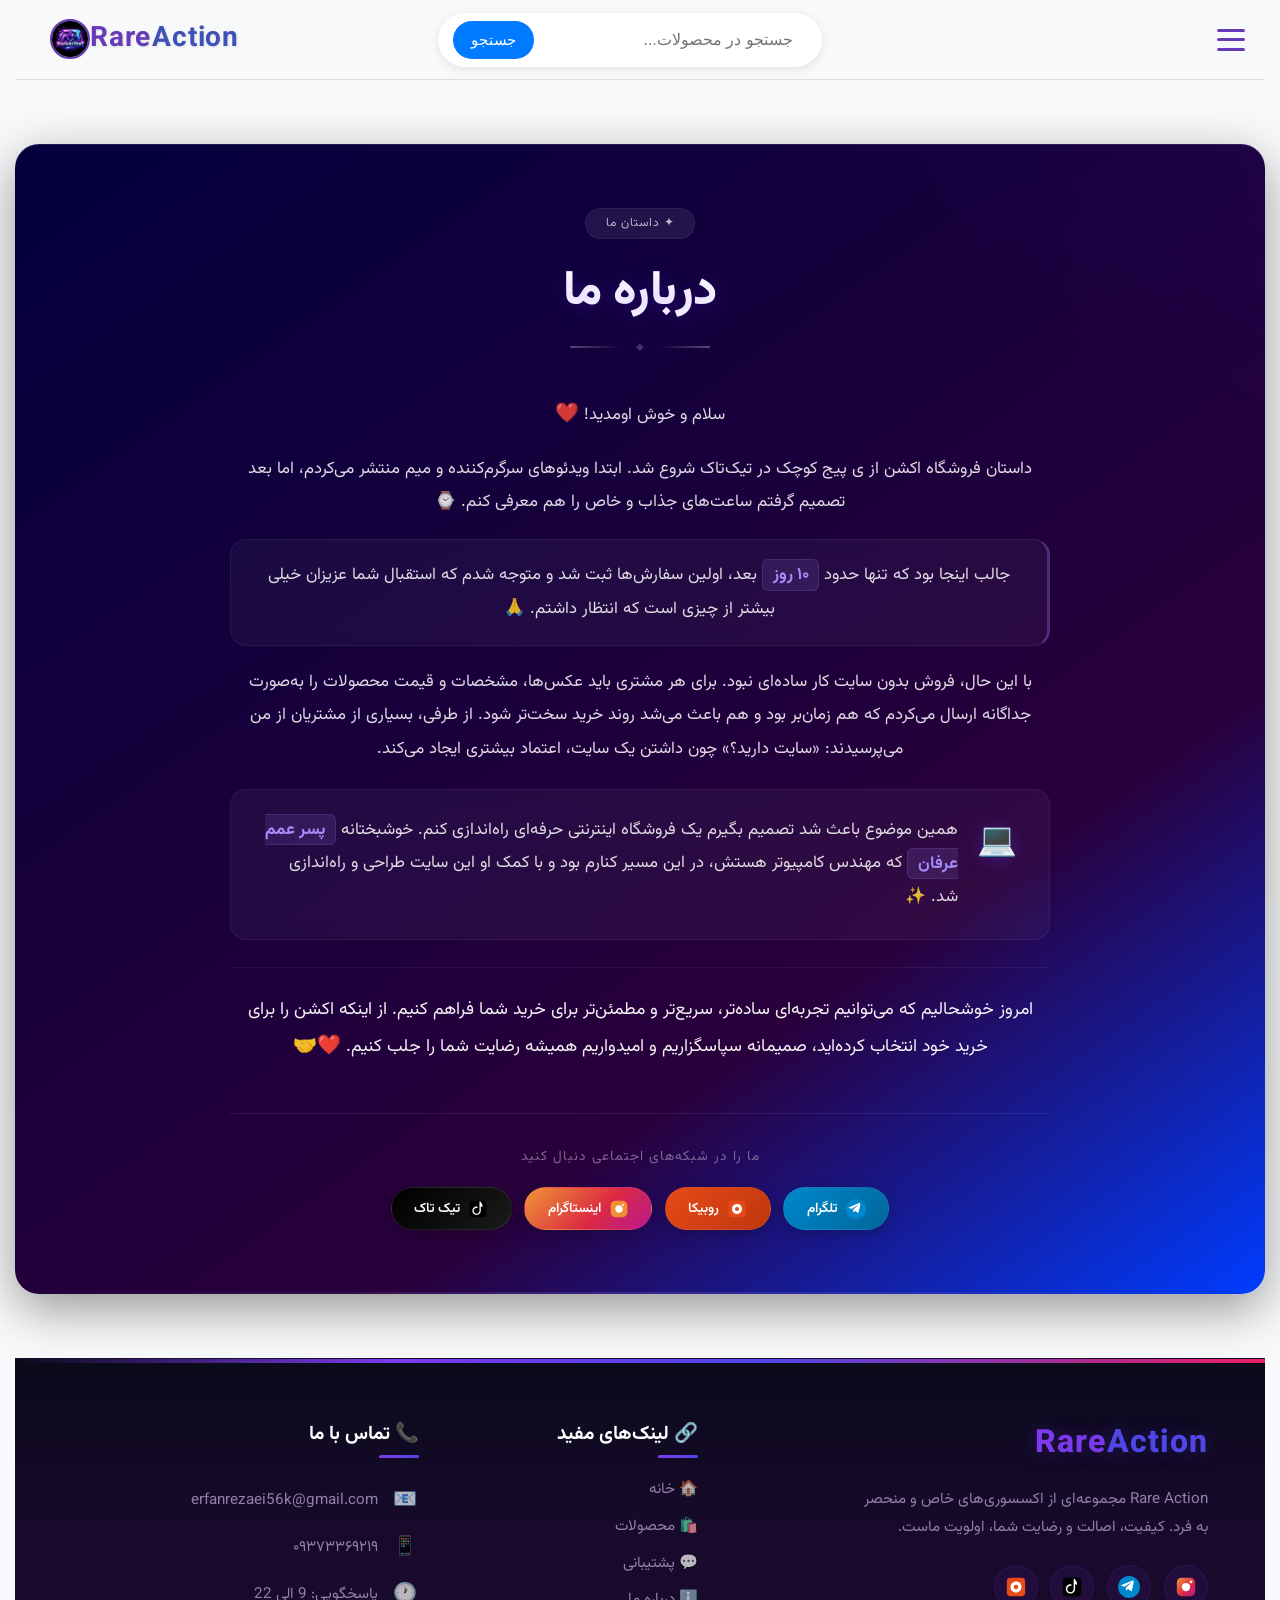
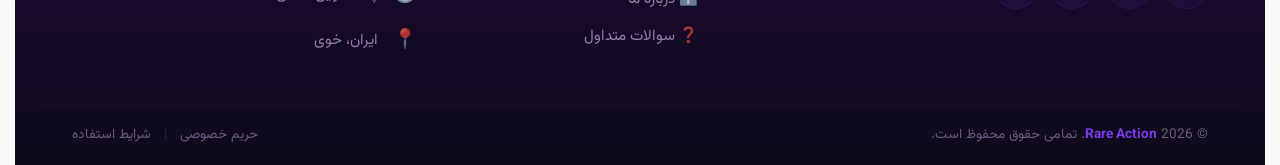
==== aboutus.html @ edc03c5d "Add files via upload" ====
<!DOCTYPE html>
<html lang="fa" dir="rtl">
<head>
    <meta charset="UTF-8">
    <meta name="viewport" content="width=device-width, initial-scale=1.0">
    <title>Rare Action - درباره ما</title>
    <link rel="stylesheet" href="style.css">

    <!-- فونت وزیر -->
    <link rel="preconnect" href="https://fonts.googleapis.com">
    <link rel="preconnect" href="https://fonts.gstatic.com" crossorigin>
    <link href="https://fonts.googleapis.com/css2?family=Vazirmatn:wght@100..900&display=swap" rel="stylesheet">

    <style>
        /* --- استایل‌های اختصاصی بخش درباره ما --- */
        /* --- About Us Section --- */
.about-us-section {
    padding: 4rem 1.5rem;
    margin: 4rem 0;
    border-radius: 24px;
    background: linear-gradient(145deg, rgb(2, 0, 61) 0%, rgb(41, 0, 59) 70%, rgb(0, 60, 255) 100%);
    color: var(--text-light);
    box-shadow: 0 15px 50px rgba(0, 0, 0, 0.4), inset 0 1px 0 rgba(255, 255, 255, 0.1);
    position: relative;
    overflow: hidden;
    direction: rtl;
}

/* افکت نوردهی پس‌زمینه */
.about-us-section::before {
    content: '';
    position: absolute;
    top: -50%;
    right: -50%;
    width: 100%;
    height: 100%;
    background: radial-gradient(circle at 80% 20%, rgba(100, 50, 255, 0.12) 0%, transparent 60%);
    pointer-events: none;
}

.about-us-section::after {
    content: '';
    position: absolute;
    bottom: 0;
    left: 0;
    right: 0;
    height: 2px;
    background: linear-gradient(90deg, transparent, rgba(167, 139, 250, 0.2), transparent);
    pointer-events: none;
}

/* کانتینر اصلی */
.about-container {
    max-width: 820px;
    margin: 0 auto;
    position: relative;
    z-index: 1;
}

/* هدر بخش */
.about-header {
    text-align: center;
    margin-bottom: 2.5rem;
}

.about-badge {
    display: inline-block;
    background: rgba(255, 255, 255, 0.08);
    backdrop-filter: blur(4px);
    padding: 0.3rem 1.2rem;
    border-radius: 50px;
    font-size: 0.75rem;
    letter-spacing: 1px;
    color: rgba(255, 255, 255, 0.7);
    border: 1px solid rgba(255, 255, 255, 0.06);
    margin-bottom: 1rem;
}

.about-header h2 {
    font-size: 3rem;
    font-weight: 800;
    margin: 0 0 0.5rem 0;
    color: #ffffff;
    text-shadow: 0 2px 20px rgba(100, 50, 255, 0.3);
    letter-spacing: -0.5px;
    background: linear-gradient(135deg, #ffffff 60%, rgba(180, 150, 255, 0.9));
    -webkit-background-clip: text;
    -webkit-text-fill-color: transparent;
    background-clip: text;
}

/* جداکننده تزئینی */
.about-divider {
    display: flex;
    align-items: center;
    justify-content: center;
    gap: 1rem;
    margin-top: 0.5rem;
}

.about-divider span:first-child,
.about-divider span:last-child {
    width: 50px;
    height: 2px;
    background: linear-gradient(90deg, transparent, rgba(255, 255, 255, 0.3));
    border-radius: 2px;
}

.about-divider span:last-child {
    background: linear-gradient(90deg, rgba(255, 255, 255, 0.3), transparent);
}

.about-divider span:not(:first-child):not(:last-child) {
    color: rgba(255, 255, 255, 0.2);
    font-size: 0.6rem;
}

/* محتوای متن */
.about-content-wrapper {
    display: flex;
    flex-direction: column;
    gap: 2.5rem;
}

.about-text-box {
    display: flex;
    flex-direction: column;
    gap: 1.2rem;
}

.about-text {
    font-size: 1.05rem;
    line-height: 2;
    text-align: center;
    margin: 0;
    color: rgba(255, 255, 255, 0.85);
}

.about-text strong {
    color: #a78bfa;
    font-weight: 700;
    background: rgba(167, 139, 250, 0.12);
    padding: 0.1rem 0.6rem;
    border-radius: 6px;
    border: 1px solid rgba(167, 139, 250, 0.15);
}

.about-text.tertiary {
    font-size: 1.1rem;
    color: rgba(255, 255, 255, 0.95);
    padding: 0.5rem;
    border-top: 1px solid rgba(255, 255, 255, 0.06);
    padding-top: 1.5rem;
}

/* باکس هایلایت */
.highlight-box {
    background: rgba(255, 255, 255, 0.04);
    backdrop-filter: blur(8px);
    border: 1px solid rgba(255, 255, 255, 0.06);
    border-radius: 16px;
    padding: 1.2rem 1.8rem;
    border-right: 3px solid rgba(167, 139, 250, 0.3);
}

/* باکس اطلاعات */
.about-info-box {
    background: rgba(255, 255, 255, 0.04);
    backdrop-filter: blur(8px);
    border: 1px solid rgba(255, 255, 255, 0.06);
    border-radius: 16px;
    padding: 1.5rem 2rem;
    display: flex;
    align-items: flex-start;
    gap: 1.2rem;
    transition: all 0.3s ease;
}

.about-info-box:hover {
    background: rgba(255, 255, 255, 0.07);
    border-color: rgba(167, 139, 250, 0.2);
}

.about-info-box .about-text {
    text-align: right;
    margin: 0;
}

.info-icon {
    font-size: 2rem;
    flex-shrink: 0;
    margin-top: 0.2rem;
}

/* ایموجی‌ها */
.heart-icon {
    display: inline-block;
    animation: pulse-heart 2s ease-in-out infinite;
}

.emoji-icon {
    display: inline-block;
}

/* بخش شبکه‌های اجتماعی */
.social-section {
    border-top: 1px solid rgba(255, 255, 255, 0.08);
    padding-top: 2rem;
}

.social-label {
    display: block;
    text-align: center;
    font-size: 0.85rem;
    color: rgba(255, 255, 255, 0.4);
    margin-bottom: 1.2rem;
    letter-spacing: 1px;
}

.social-links {
    display: flex;
    justify-content: center;
    align-items: center;
    flex-wrap: wrap;
    gap: 0.8rem;
}

.social-btn {
    display: inline-flex;
    align-items: center;
    gap: 0.5rem;
    padding: 0.6rem 1.4rem;
    border-radius: 60px;
    text-decoration: none;
    font-size: 0.85rem;
    font-weight: 600;
    color: white;
    transition: all 0.3s cubic-bezier(0.4, 0, 0.2, 1);
    box-shadow: 0 4px 15px rgba(0, 0, 0, 0.2);
    border: 1px solid rgba(255, 255, 255, 0.05);
}

.social-btn:hover {
    transform: translateY(-3px) scale(1.02);
}

/* آیکون دکمه‌ها */
.social-icon {
    width: 20px;
    height: 20px;
    flex-shrink: 0;
    display: block;
}

/* تلگرام */
.telegram-btn {
    background: linear-gradient(135deg, #0088cc, #006699);
}

.telegram-btn:hover {
    box-shadow: 0 6px 25px rgba(0, 136, 204, 0.4);
}

/* روبیکا */
.rubika-btn {
    background: linear-gradient(135deg, #E64A19, #BF360C);
}

.rubika-btn:hover {
    box-shadow: 0 6px 25px rgba(230, 74, 25, 0.4);
}

/* اینستاگرام */
.instagram-btn {
    background: linear-gradient(135deg, #f09433 0%, #e6683c 25%, #dc2743 60%, #cc2366 75%, #bc1888 100%);
}

.instagram-btn:hover {
    box-shadow: 0 6px 25px rgba(188, 24, 136, 0.4);
}

/* تیک تاک */
.tiktok-btn {
    background: linear-gradient(135deg, #000000, #1a1a1a);
    border: 1px solid rgba(255, 255, 255, 0.1);
}

.tiktok-btn:hover {
    box-shadow: 0 6px 25px rgba(0, 0, 0, 0.5);
    border-color: rgba(255, 255, 255, 0.2);
}

/* انیمیشن قلب */
@keyframes pulse-heart {
    0%, 100% { transform: scale(1); }
    50% { transform: scale(1.15); }
}

/* ریسپانسیو */
@media (max-width: 768px) {
    .about-us-section {
        padding: 2.5rem 1rem;
        border-radius: 16px;
    }

    .about-header h2 {
        font-size: 2.2rem;
    }

    .about-text {
        font-size: 0.95rem;
        line-height: 1.8;
    }

    .about-text.tertiary {
        font-size: 1rem;
    }

    .about-info-box {
        padding: 1.2rem 1.2rem;
        flex-direction: column;
        align-items: center;
        gap: 0.8rem;
    }

    .about-info-box .about-text {
        text-align: center;
    }

    .highlight-box {
        padding: 1rem 1.2rem;
    }

    .social-links {
        gap: 0.6rem;
    }

    .social-btn {
        padding: 0.5rem 1.2rem;
        font-size: 0.8rem;
    }

    .social-icon {
        width: 18px;
        height: 18px;
    }

    .about-divider span:first-child,
    .about-divider span:last-child {
        width: 30px;
    }

    .social-label {
        font-size: 0.75rem;
    }
}

@media (max-width: 480px) {
    .about-header h2 {
        font-size: 1.8rem;
    }

    .about-badge {
        font-size: 0.65rem;
        padding: 0.2rem 1rem;
    }

    .about-text {
        font-size: 0.85rem;
        line-height: 1.7;
    }

    .about-text.tertiary {
        font-size: 0.9rem;
    }

    .social-btn {
        padding: 0.4rem 0.8rem;
        font-size: 0.7rem;
        gap: 0.3rem;
    }

    .social-icon {
        width: 16px;
        height: 16px;
    }

    .social-links {
        gap: 0.4rem;
    }

    .about-info-box {
        padding: 1rem 0.8rem;
    }

    .highlight-box {
        padding: 0.8rem 1rem;
    }
}

    </style>
</head>

<body>
    <div class="site-container">

        <!-- ===== Header (بدون تغییر) ===== -->
        <header class="main-header">
            <div class="header-left">
                <div class="hamburger-menu">
                    <div class="bar"></div><div class="bar"></div><div class="bar"></div>
                </div>

                <nav class="sidebar-menu">
                    <ul>
                        <li><a href="index.html">خانه</a></li>

                        <li class="has-submenu menu-item-has-arrow">
                            <a href="#products-section">
                                محصولات
                                <span class="submenu-arrow">▼</span>
                            </a>
                            <ul class="submenu">
                                <li><a href="productswatch.html">ساعت</a></li>
                                <li><a href="productsbracelet.html">دستبند</a></li>
                                <li><a href="productsnecklace.html">گردنبند</a></li>
                            </ul>
                        </li>

                        <li><a href="support.html">پشتیبانی</a></li>
                        <li><a href="aboutus.html">درباره ما</a></li>
                        <li><a href="terms.html">سوالات متداول </a></li>
                    </ul>
                </nav>
            </div>

            <div class="header-center">
    <div class="universal-search-container">
        <input type="text" id="universalSearchInput" class="universal-search-input" placeholder="جستجو در محصولات...">
        <div id="universalSearchSuggestions" class="universal-search-suggestions"></div>
        <button id="universalSearchButton" class="universal-search-button">جستجو</button>
    </div>
</div>
                        <div class="header-right">
                <!-- لوگوی سایت -->
                <div class="logo-container">
                    <span class="logo-part2">Action</span><span class="logo-part1">Rare</span>
                </div>
                <!-- عکس پروفایل (پیج) -->
                <div class="profile-picture-container">
                    <img src="images/RareAction.jpg" alt= "عکس پروفایل" class="profile-picture">
                </div>
            </div>
        </header>

        <!-- بخش درباره ما -->
            <section class="about-us-section">
    <div class="about-container">
        <!-- هدر بخش -->
        <div class="about-header">
            <span class="about-badge">✦ داستان ما</span>
            <h2>درباره ما</h2>
            <div class="about-divider">
                <span></span>
                <span>◆</span>
                <span></span>
            </div>
        </div>

        <!-- محتوای اصلی -->
        <div class="about-content-wrapper">
            <div class="about-text-box">
                <p class="about-text">
                    سلام و خوش اومدید! <span class="heart-icon">❤️</span>
                </p>
                <p class="about-text">
                    داستان فروشگاه اکشن از ی پیج کوچک در تیک‌تاک شروع شد. ابتدا ویدئوهای سرگرم‌کننده و میم منتشر می‌کردم، اما بعد تصمیم گرفتم ساعت‌های جذاب و خاص را هم معرفی کنم. <span class="emoji-icon">⌚</span>
                </p>
                <p class="about-text highlight-box">
                    جالب اینجا بود که تنها حدود <strong>۱۰ روز</strong> بعد، اولین سفارش‌ها ثبت شد و متوجه شدم که استقبال شما عزیزان خیلی بیشتر از چیزی است که انتظار داشتم. <span class="emoji-icon">🙏</span>
                </p>
                <p class="about-text">
                    با این حال، فروش بدون سایت کار ساده‌ای نبود. برای هر مشتری باید عکس‌ها، مشخصات و قیمت محصولات را به‌صورت جداگانه ارسال می‌کردم که هم زمان‌بر بود و هم باعث می‌شد روند خرید سخت‌تر شود. از طرفی، بسیاری از مشتریان از من می‌پرسیدند: «سایت دارید؟» چون داشتن یک سایت، اعتماد بیشتری ایجاد می‌کند.
                </p>
                <div class="about-info-box">
                    <span class="info-icon">💻</span>
                    <p class="about-text">
                        همین موضوع باعث شد تصمیم بگیرم یک فروشگاه اینترنتی حرفه‌ای راه‌اندازی کنم. خوشبختانه <strong>پسر عمم عرفان</strong> که مهندس کامپیوتر هستش، در این مسیر کنارم بود و با کمک او این سایت طراحی و راه‌اندازی شد. <span class="emoji-icon">✨</span>
                    </p>
                </div>
                <p class="about-text tertiary">
                    امروز خوشحالیم که می‌توانیم تجربه‌ای ساده‌تر، سریع‌تر و مطمئن‌تر برای خرید شما فراهم کنیم. از اینکه اکشن را برای خرید خود انتخاب کرده‌اید، صمیمانه سپاسگزاریم و امیدواریم همیشه رضایت شما را جلب کنیم. <span class="heart-icon">❤️🤝</span>
                </p>
            </div>

            <!-- شبکه‌های اجتماعی -->
            <div class="social-section">
                <span class="social-label">ما را در شبکه‌های اجتماعی دنبال کنید</span>
                <div class="social-links">
                    <!-- تلگرام -->
                    <a href="https://t.me/rareaction_20261" target="_blank" rel="noopener noreferrer" class="social-btn telegram-btn">
                        <svg class="social-icon" viewBox="0 0 24 24" fill="none" xmlns="http://www.w3.org/2000/svg">
                            <path d="M12 0C5.373 0 0 5.373 0 12C0 18.627 5.373 24 12 24C18.627 24 24 18.627 24 12C24 5.373 18.627 0 12 0Z" fill="#0088CC"/>
                            <path d="M17.0806 7.05116L15.0006 16.0292C14.8726 16.5722 14.5046 16.7422 14.0486 16.4752L10.7826 14.0412L9.21464 15.5542C9.07464 15.6942 8.95564 15.8122 8.68364 15.8122L8.86564 12.4842L14.9156 7.05616C15.1236 6.87316 14.8726 6.77116 14.5966 6.95316L7.05264 11.7662L3.82864 10.7152C3.29864 10.5492 3.28664 10.1882 3.94064 9.92116L16.1496 4.85616C16.5986 4.69016 16.9846 4.96016 16.8376 5.72216L17.0806 7.05116Z" fill="white"/>
                            <path d="M15.0006 16.0292C14.8726 16.5722 14.5046 16.7422 14.0486 16.4752L10.7826 14.0412L9.21464 15.5542C9.07464 15.6942 8.95564 15.8122 8.68364 15.8122L8.86564 12.4842L14.9156 7.05616C15.1236 6.87316 14.8726 6.77116 14.5966 6.95316L7.05264 11.7662L3.82864 10.7152C3.29864 10.5492 3.28664 10.1882 3.94064 9.92116L16.1496 4.85616C16.5986 4.69016 16.9846 4.96016 16.8376 5.72216L15.0006 16.0292Z" fill="white" opacity="0.5"/>
                        </svg>
                        تلگرام
                    </a>

                    <!-- روبیکا -->
                    <a href="https://rubika.ir/@RareAction_Admin" target="_blank" rel="noopener noreferrer" class="social-btn rubika-btn">
                        <svg class="social-icon" viewBox="0 0 24 24" fill="none" xmlns="http://www.w3.org/2000/svg">
                            <rect x="2" y="2" width="20" height="20" rx="4" fill="#E64A19"/>
                            <path d="M12 6C8.686 6 6 8.686 6 12C6 15.314 8.686 18 12 18C15.314 18 18 15.314 18 12C18 8.686 15.314 6 12 6Z" fill="white"/>
                            <circle cx="12" cy="12" r="2.5" fill="#E64A19"/>
                            <circle cx="16" cy="8" r="0.8" fill="white"/>
                        </svg>
                        روبیکا
                    </a>

                    <!-- اینستاگرام -->
                    <a href="https://www.instagram.com/rareaction_2026?igsh=MXd6MGVqdzZ6cGJiag==" target="_blank" rel="noopener noreferrer" class="social-btn instagram-btn">
                        <svg class="social-icon" viewBox="0 0 24 24" fill="none" xmlns="http://www.w3.org/2000/svg">
                            <rect x="2" y="2" width="20" height="20" rx="6" fill="url(#instaGrad)"/>
                            <path d="M12 7.5C9.51472 7.5 7.5 9.51472 7.5 12C7.5 14.4853 9.51472 16.5 12 16.5C14.4853 16.5 16.5 14.4853 16.5 12C16.5 9.51472 14.4853 7.5 12 7.5Z" fill="white"/>
                            <circle cx="16.8" cy="7.2" r="1.2" fill="white"/>
                            <defs>
                                <linearGradient id="instaGrad" x1="0" y1="0" x2="24" y2="24">
                                    <stop offset="0%" stop-color="#f09433"/>
                                    <stop offset="25%" stop-color="#e6683c"/>
                                    <stop offset="60%" stop-color="#dc2743"/>
                                    <stop offset="75%" stop-color="#cc2366"/>
                                    <stop offset="100%" stop-color="#bc1888"/>
                                </linearGradient>
                            </defs>
                        </svg>
                        اینستاگرام
                    </a>

                    <!-- تیک تاک -->
                    <a href="https://tiktok.com/@rare_action" target="_blank" rel="noopener noreferrer" class="social-btn tiktok-btn">
                        <svg class="social-icon" viewBox="0 0 24 24" fill="none" xmlns="http://www.w3.org/2000/svg">
                            <rect x="2" y="2" width="20" height="20" rx="4" fill="#000000"/>
                            <path d="M16.6 5.82C15.92 5.16 15.48 4.3 15.36 3.36L13.8 3.12V9.6V14.16C13.8 16.08 12.24 17.64 10.32 17.64C8.4 17.64 6.84 16.08 6.84 14.16C6.84 12.24 8.4 10.68 10.32 10.68C10.68 10.68 11.04 10.74 11.4 10.86V9.24C11.04 9.18 10.68 9.12 10.32 9.12C7.56 9.12 5.28 11.4 5.28 14.16C5.28 16.92 7.56 19.2 10.32 19.2C13.08 19.2 15.36 16.92 15.36 14.16V8.82C15.96 9.24 16.68 9.54 17.4 9.72V8.1C17.4 7.92 17.4 7.74 17.4 7.56C17.16 6.9 16.92 6.3 16.6 5.82Z" fill="white"/>
                        </svg>
                        تیک تاک
                    </a>
                </div>
            </div>
        </div>
    </div>
</section>
            <!-- پایان بخش درباره ما -->

        <!-- ===== Footer (بدون تغییر) ===== -->
        <footer class="main-footer">
    <div class="footer-top-bar"></div>
    
    <div class="footer-content">
        <!-- بخش درباره ما -->
        <div class="footer-section about">
            <div class="footer-logo">
                <span class="logo-part1">Rare</span><span class="logo-part2">Action</span>
            </div>
            <p class="footer-description">
                Rare Action مجموعه‌ای از اکسسوری‌های خاص و منحصر به فرد. 
                کیفیت، اصالت و رضایت شما، اولویت ماست.
            </p>
            <div class="footer-social">
                <!-- اینستاگرام -->
                <a href="https://www.instagram.com/rareaction_2026?igsh=MXd6MGVqdzZ6cGJiag==" target="_blank" class="social-link" aria-label="اینستاگرام" title="اینستاگرام">
                    <svg viewBox="0 0 24 24" width="22" height="22">
                        <defs>
                            <linearGradient id="instaGradFooter" x1="0%" y1="0%" x2="100%" y2="100%">
                                <stop offset="0%" stop-color="#f09433"/>
                                <stop offset="25%" stop-color="#e6683c"/>
                                <stop offset="60%" stop-color="#dc2743"/>
                                <stop offset="75%" stop-color="#cc2366"/>
                                <stop offset="100%" stop-color="#bc1888"/>
                            </linearGradient>
                        </defs>
                        <rect x="2" y="2" width="20" height="20" rx="5" fill="url(#instaGradFooter)"/>
                        <circle cx="12" cy="12" r="4.5" fill="white"/>
                        <circle cx="17.5" cy="6.5" r="1.5" fill="white"/>
                        <path d="M2 2L22 22" stroke="white" stroke-width="0.5" opacity="0.1"/>
                    </svg>
                </a>
                
                <!-- تلگرام -->
                <a href="https://t.me/rareaction_20261" target="_blank" class="social-link" aria-label="تلگرام" title="تلگرام">
                    <svg viewBox="0 0 24 24" width="22" height="22">
                        <path d="M12 0C5.373 0 0 5.373 0 12C0 18.627 5.373 24 12 24C18.627 24 24 18.627 24 12C24 5.373 18.627 0 12 0Z" fill="#0088CC"/>
                        <path d="M17.0806 7.05116L15.0006 16.0292C14.8726 16.5722 14.5046 16.7422 14.0486 16.4752L10.7826 14.0412L9.21464 15.5542C9.07464 15.6942 8.95564 15.8122 8.68364 15.8122L8.86564 12.4842L14.9156 7.05616C15.1236 6.87316 14.8726 6.77116 14.5966 6.95316L7.05264 11.7662L3.82864 10.7152C3.29864 10.5492 3.28664 10.1882 3.94064 9.92116L16.1496 4.85616C16.5986 4.69016 16.9846 4.96016 16.8376 5.72216L17.0806 7.05116Z" fill="white"/>
                        <path d="M15.0006 16.0292C14.8726 16.5722 14.5046 16.7422 14.0486 16.4752L10.7826 14.0412L9.21464 15.5542C9.07464 15.6942 8.95564 15.8122 8.68364 15.8122L8.86564 12.4842L14.9156 7.05616C15.1236 6.87316 14.8726 6.77116 14.5966 6.95316L7.05264 11.7662L3.82864 10.7152C3.29864 10.5492 3.28664 10.1882 3.94064 9.92116L16.1496 4.85616C16.5986 4.69016 16.9846 4.96016 16.8376 5.72216L15.0006 16.0292Z" fill="white" opacity="0.4"/>
                    </svg>
                </a>
                
                <!-- تیک‌تاک -->
                <a href="https://www.tiktok.com/@rare_action" target="_blank" class="social-link" aria-label="تیک‌تاک" title="تیک‌تاک">
                    <svg viewBox="0 0 24 24" width="22" height="22">
                        <rect x="2" y="2" width="20" height="20" rx="4" fill="#000000"/>
                        <path d="M16.6 5.82C15.92 5.16 15.48 4.3 15.36 3.36L13.8 3.12V9.6V14.16C13.8 16.08 12.24 17.64 10.32 17.64C8.4 17.64 6.84 16.08 6.84 14.16C6.84 12.24 8.4 10.68 10.32 10.68C10.68 10.68 11.04 10.74 11.4 10.86V9.24C11.04 9.18 10.68 9.12 10.32 9.12C7.56 9.12 5.28 11.4 5.28 14.16C5.28 16.92 7.56 19.2 10.32 19.2C13.08 19.2 15.36 16.92 15.36 14.16V8.82C15.96 9.24 16.68 9.54 17.4 9.72V8.1C17.4 7.92 17.4 7.74 17.4 7.56C17.16 6.9 16.92 6.3 16.6 5.82Z" fill="white"/>
                    </svg>
                </a>
                
                <!-- روبیکا -->
                <a href="https://rubika.ir/@RareAction_Admin" target="_blank" class="social-link" aria-label="روبیکا" title="روبیکا">
                    <svg viewBox="0 0 24 24" width="22" height="22">
                        <rect x="2" y="2" width="20" height="20" rx="4" fill="#E64A19"/>
                        <path d="M12 6C8.686 6 6 8.686 6 12C6 15.314 8.686 18 12 18C15.314 18 18 15.314 18 12C18 8.686 15.314 6 12 6Z" fill="white"/>
                        <circle cx="12" cy="12" r="2.5" fill="#E64A19"/>
                        <circle cx="16" cy="8" r="0.8" fill="white"/>
                    </svg>
                </a>
            </div>
        </div>

        <!-- بخش لینک‌های مفید -->
        <div class="footer-section links">
            <h3>🔗 لینک‌های مفید</h3>
            <ul>
                <li><a href="index.html">🏠 خانه</a></li>
                <li><a href="index.html#explore-by-interest">🛍️ محصولات</a></li>
                <li><a href="support.html">💬 پشتیبانی</a></li>
                <li><a href="aboutus.html">ℹ️ درباره ما</a></li>
                <li><a href="terms.html#faq-section">❓ سوالات متداول</a></li>
            </ul>
        </div>

        <!-- بخش تماس با ما -->
        <div class="footer-section contact">
            <h3>📞 تماس با ما</h3>
            <div class="contact-item">
                <span class="contact-icon">📧</span>
                <span>erfanrezaei56k@gmail.com</span>
            </div>
            <div class="contact-item">
                <span class="contact-icon">📱</span>
                <span>۰۹۳۷۳۳۶۹۲۱۹</span>
            </div>
            <div class="contact-item">
                <span class="contact-icon">🕐</span>
                <span>پاسخگویی: 9 الی 22</span>
            </div>
            <div class="contact-item">
                <span class="contact-icon">📍</span>
                <span>ایران، خوی</span>
            </div>
        </div>
    </div>

    <!-- بخش پایین فوتر -->
    <div class="footer-bottom">
        <span>© 2026 <strong>Rare Action</strong>. تمامی حقوق محفوظ است.</span>
        <span class="footer-bottom-links">
            <a href="#">حریم خصوصی</a>
            <span class="divider">|</span>
            <a href="#">شرایط استفاده</a>
        </span>
    </div>
</footer>
    </div>

    <script src="script.js"></script>
</body>
</html>
---- style.css ----
/* --- General Styles & Variables --- */
:root {
    --primary-purple: #673AB7; /* بنفش تیره تر */
    --secondary-blue: #3F51B5; /* آبی متوسط */
    --accent-pink: #E91E63;    /* صورتی برای تاکید */
    --sky-blue: #22a4d8;
    --text-dark: #333;
    --text-light: #fff;
    --background-light: #f8f9fa; /* زمینه اصلی سایت */
    --background-gradient-start: #712f8a; /* بنفش */
    --background-gradient-end: #3f51b5;   /* آبی */
    --gradient-purple: #7C4DFF; /* بنفش روشن تر برای گرادیان */
    --gradient-blue: #3949AB;   /* آبی کمی تیره تر برای گرادیان */
    --border-color: #ddd;
    --hover-purple: #5a256e;
    --hover-blue: #303F9F;
    --shadow-light: rgba(0, 0, 0, 0.1);
    --shadow-medium: rgba(0, 0, 0, 0.2);
    --transition-speed: 0.3s;
    --footer-bg-dark: #282828; /* رنگ زمینه تیره فوتر */
    --footer-bar-purple: #8E24AA; /* رنگ نوار بنفش فوتر */

    /* استایل‌های جدید برای دکمه سفارشی */
    --custom-btn-bg-gradient: linear-gradient(to right, var(--primary-purple), var(--secondary-blue));
    --custom-btn-hover-bg-gradient: linear-gradient(to right, var(--hover-purple), var(--hover-blue));
    --custom-btn-border-radius: 30px; /* گوشه‌های نیم‌دایره‌ای */
}

* {
    margin: 0;
    padding: 0;
    box-sizing: border-box;
}

body {
    font-family: 'Vazirmatn', Tahoma, sans-serif;
    direction: rtl;
    text-align: right;
    color: var(--text-dark);
    background-color: var(--background-light);
    line-height: 1.6;
    overflow-x: hidden;
    scroll-behavior: smooth; /* اسکرول نرم */
}

a {
    text-decoration: none;
    color: var(--secondary-blue);
    transition: color var(--transition-speed);
}

a:hover {
    color: var(--hover-blue);
}

h1, h2, h3 {
    color: var(--primary-purple);
    margin-bottom: 1rem;
}

.site-container {
    max-width: 1400px;
    margin: 0 auto;
    padding: 0 15px;
}

.section {
    padding: 4rem 0;
}

.btn {
    display: inline-block;
    padding: 10px 25px;
    border: none;
    border-radius: 5px;
    cursor: pointer;
    font-weight: bold;
    transition: background-color var(--transition-speed), transform var(--transition-speed), box-shadow var(--transition-speed);
}

.cta-button {
    background-color: var(--accent-pink);
    color: var(--text-light);
    font-size: 1.1em;
    margin-top: 1.5rem; /* فاصله از متن */
    box-shadow: 0 4px 15px rgba(233, 30, 99, 0.4); /* سایه صورتی */
}

.cta-button:hover {
    background-color: #d81b60;
    transform: translateY(-3px);
    box-shadow: 0 6px 20px rgba(233, 30, 99, 0.6);
}

/* --- Header Styles --- */
.main-header {
    display: flex;
    justify-content: space-between; /* برای توزیع فضا بین چپ، وسط و راست */
    align-items: center;
    
    background-color: var(--background-light); /* یا رنگ دلخواه */
    height: 80px;
    border-bottom: 1px solid var(--border-color);
    position: sticky; /* برای ثابت ماندن هدر هنگام اسکرول */
    top: 0;
    z-index: 1000;
    box-shadow: var(--shadow-light);
}

.header-left, .header-right {
    display: flex;
    align-items: center;
    flex: 1; /* برای اینکه فضای مساوی به چپ و راست بدهد */
}

.header-left {
    justify-content: flex-start; /* چیدمان از سمت چپ */
    padding: 0 20px;
}

.header-right {
    justify-content: flex-end; /* چیدمان از سمت راست */
}

.header-center {
    flex: 2; /* بخش مرکزی فضای بیشتری داشته باشد */
    display: flex;
    justify-content: center;
    align-items: center;
}

/* --- Hamburger Menu & Sidebar Styles --- */
.hamburger-menu {
    width: 28px;
    height: 22px;
    display: flex;
    flex-direction: column;
    justify-content: space-between;
    cursor: pointer;
    margin-left: 25px; /* فاصله از راست */
    position: relative;
    z-index: 1005; /* بالاتر از همه */
}

.hamburger-menu .bar {
    display: block;
    width: 100%;
    height: 3px;
    background-color: var(--primary-purple); /* رنگ بنفش */
    border-radius: 3px;
    transition: all var(--transition-speed) cubic-bezier(0.68, -0.55, 0.27, 1.55); /* انیمیشن حرفه ای تر */
}

.hamburger-menu.active .bar:nth-child(1) {
    transform: rotate(45deg) translate(5px, 6px);
    background-color: var(--accent-pink); /* رنگ صورتی برای خط اول */
}
.hamburger-menu.active .bar:nth-child(2) {
    opacity: 0;
}
.hamburger-menu.active .bar:nth-child(3) {
    transform: rotate(-45deg) translate(6px, -7px);
    background-color: var(--accent-pink); /* رنگ صورتی برای خط سوم */
}

.sidebar-menu {
    position: fixed;
    top: 0px;
    right: -350px; /* شروع از خارج صفحه، عرض بیشتر */
    width: 320px;
    height: 100vh;
    background: linear-gradient(145deg, rgb(2, 0, 61) 0%, rgba(41, 0, 59, 0.95) 100%,rgb(0, 38, 161)0%);
    /*background: linear-gradient(145deg, rgb(39, 0, 33) 0%, rgba(0, 12, 68, 0.95) 100%);*/
    /*background: linear-gradient(145deg, rgb(1, 0, 39) 0%, rgba(27, 0, 70, 0.95) 100%);*/
    /*background: linear-gradient(145deg, rgba(103, 58, 183, 0.95) 0%, rgba(63, 81, 181, 0.95) 100%); /* گرادیان آبی-بنفش */
    color: var(--text-light);
    padding-top: 80px; /* فضای بیشتر برای هدر */
    box-shadow: -5px 0 15px var(--shadow-medium);
    transition: right var(--transition-speed) cubic-bezier(0.25, 0.8, 0.25, 1); /* انیمیشن ملایم */
    z-index: 1001;
    display: flex;
    flex-direction: column;
    overflow-y: auto; /* برای اسکرول در صورت زیاد بودن آیتم ها */
}

.sidebar-menu.open {
    right: 0;
}

.sidebar-menu ul {
    list-style: none;
    padding: 0;
    margin: 0; /* اطمینان از نبود margin پیشفرض */
}

.sidebar-menu li {
    margin-bottom: 18px; /* فاصله بین آیتم ها */
    padding: 0 30px;
    position: relative; /* برای موقعیت دهی فلش */
}

/* حذف فونت سایز از لینک های منو */
.sidebar-menu a {
    color: var(--text-light);
    padding: 12px 15px;
    display: block;
    border-radius: 6px; /* گوشه های گرد */
    transition: background-color var(--transition-speed), color var(--transition-speed), transform var(--transition-speed);
    position: relative; /* برای موقعیت دهی فلش */
    overflow: hidden;
    text-decoration: none; /* حذف خط زیر لینک */
    display: flex; /* استفاده از flex برای چینش متن و فلش */
    align-items: center; /* عمودی وسط چین کردن */
    justify-content: space-between; /* فاصله انداختن بین متن و فلش */
}

.sidebar-menu a:hover {
    color: var(--primary-purple); /* رنگ بنفش برای هاور */
    background-color: rgba(255, 255, 255, 0.9); /* پس زمینه سفید برای هاور */
    transform: translateX(-5px); /* کمی حرکت به چپ */
    box-shadow: 0 4px 8px var(--shadow-light);
}

/* --- Styles for Submenu Arrow --- */
/* فلش اکنون نسبت به تگ <a> موقعیت دهی می شود */
.submenu-arrow {
    /* position: absolute; -- حذف شد -- */
    /* left: 15px; -- حذف شد -- */
    /* top: 50%; -- حذف شد -- */
    /* transform: translateY(-50%) rotate(0deg); -- چرخش اولیه از اینجا برداشته شد -- */

    margin-left: 10px; /* فاصله از سمت چپ (کنار متن) */
    transform: rotate(0deg); /* چرخش اولیه */
    transition: transform var(--transition-speed), color var(--transition-speed); /* اضافه شدن transition برای color */
    font-size: 0.8em; /* اندازه فلش */
    color: rgb(230, 186, 186); /* رنگ اولیه */
    /* pointer-events: none; -- حذف شد -- */
    cursor: pointer; /* برای اینکه نشان دهد قابل کلیک است */
}

/* وقتی آیتم والد باز است، فلش می چرخد و رنگش عوض می شود */
.menu-item-has-arrow.open .submenu-arrow {
    transform: rotate(180deg); /* چرخش 180 درجه */
    color: var(--accent-pink); /* رنگ صورتی برای فلش باز شده */
}

/* --- Submenu Styles --- */
.submenu {
    margin-top: 8px;
    padding-right: 25px; /* padding سمت راست */
    background-color: rgba(255, 255, 255, 0.1); /* پس زمینه کمی روشن تر */
    border-radius: 5px;
    max-height: 0;
    transition: max-height 0.4s ease-out, padding 0.4s ease-out; /* انیمیشن padding هم اضافه شد */
    overflow: hidden;
}

/* وقتی آیتم والد باز است، زیرمنو نمایش داده شود */
.menu-item-has-arrow.open .submenu {
    max-height: 180px; /* ارتفاع کافی */
    padding-top: 10px;
    padding-bottom: 10px;
}

/* استایل لینک های داخل زیرمنو */
.submenu li a {
    padding: 8px 15px; /* کمی کوچکتر از لینک های اصلی */
    font-size: 0.95em; /* فونت کوچکتر برای زیرمنو */
    color: var(--text-light); /* رنگ متن */
    background-color: transparent; /* بدون پس زمینه */
    box-shadow: none; /* بدون سایه */
    transform: none; /* بدون جابجایی */
    display: block; /* برای اینکه padding درست کار کند */
    justify-content: initial; /* برگرداندن به حالت عادی */
}

.submenu li a:hover {
    background-color: rgba(255, 255, 255, 0.3); /* هاور کمی متفاوت برای زیرمنو */
    color: var(--secondary-blue); /* رنگ آبی برای هاور زیرمنو */
    transform: none; /* بدون جابجایی */
    box-shadow: none; /* بدون سایه */
}

/* بستن منو با کلیک روی آیتم ها (به جز آیتم های دارای زیرمنو) */
.sidebar-menu li:not(.has-submenu) a {
    cursor: pointer;
}

/* --- Search Bar --- */
.header-center {
    flex-grow: 1;
    max-width: 550px; /* کمی بزرگتر */
    margin: 0 20px;
}

/* --- Universal Search Bar Styles --- */
    /* نسخه جدید و اصلاح‌شده */
.universal-search-container {
    display: flex;
    align-items: center;
    background-color: #ffffff;
    border-radius: 30px;
    box-shadow: 0 2px 8px rgba(0, 0, 0, 0.1);
    padding: 8px 15px;

    width: 100%;              /* پرکننده */
    max-width: 600px;         /* روی مانیتور بزرگ بیش از حد بزرگ نشود */
    min-width: 150px;         /* بیش از حد کوچک نشود */

    position: relative;
    margin: 0 auto;
    transition: all .25s ease;
}

.universal-search-input {
    flex-grow: 1;
    border: none;
    outline: none;
     min-width: 0; /* اجازه کوچک شدن واقعی */
    padding: clamp(5px, 2vw, 10px) clamp(8px, 2vw, 14px);
    font-size: clamp(12px, 2.5vw, 16px);
    border-radius: 25px;
    white-space: nowrap;
    overflow: hidden;
    text-overflow: ellipsis;
    box-sizing: border-box; /* اطمینان از اینکه padding و border هم در محاسبه عرض لحاظ شوند */
}

.universal-search-button {
    background-color: #007bff;
    color: white;
    border: none;
    padding: clamp(6px, 1.2vw, 10px) clamp(10px, 2vw, 18px);
    border-radius: 25px;
    cursor: pointer;
    font-size: clamp(12px, 2vw, 15px);
    white-space: nowrap;
    flex-shrink: 1; /* باعث می‌شود همراه input کوچک شود */
}


    .universal-search-button:hover {
        background-color: #0056b3;
    }

    /* Suggestions for the universal search */
    .universal-search-suggestions {
        position: absolute;
            top: 100%;
            left: 0;
            right: 0;
            background-color: #fff;
            border: 1px solid #ddd;
            border-radius: 8px;
            box-shadow: 0 4px 10px rgba(0, 0, 0, 0.1);
            z-index: 1000;
            max-height: 320px;
            overflow-y: auto;
            display: none; /* Hidden by default */
            padding: 0;
            margin-top: 5px;
    }

    .universal-search-suggestions.active {
        display: block;
    }

    .universal-suggestion-item {
        padding: 10px 15px;
        cursor: pointer;
        border-bottom: 1px solid #eee;
        transition: background-color 0.2s ease;
        font-size: 14px;
    }

    .universal-suggestion-item:last-child {
        border-bottom: none;
    }

    .universal-suggestion-item:hover {
        background-color: #f0f0f0;
    }

/* --- Logo --- */
.header-right {
    margin-left: 20px;
}

.logo-container {
    font-weight: bold;
    letter-spacing: 0.8px;
    text-shadow: 1px 1px 3px rgba(0,0,0,0.1);
    color: var(--primary-purple); /* یا رنگ دلخواه 
    margin-right: 20px; /* فاصله بین لوگو و عکس پروفایل */
    cursor: pointer;
    /*display: flex; /* برای اینکه بتوانیم دو بخش لوگو را کنار هم قرار دهیم */
    align-items: center;
    font-size: clamp(15px, 3vw, 28px);
    display: flex;
    justify-content: center;
}

.logo-part1 {
    color: var(--primary-purple);
}

.logo-part2 {
    Color: var(--secondary-blue);
    margin-left: 1px;
}



/* --- New Styles for Profile Picture --- */
.profile-picture-container {
    display: flex;
    align-items: center;
}

.profile-picture {
    width: 40px; /* اندازه عکس پروفایل */
    height: 40px; /* اندازه عکس پروفایل */
    border-radius: 50%; /* برای گرد کردن عکس */
    border: 2px solid var(--primary-purple); /* حاشیه دور عکس */
    cursor: pointer;
    object-fit: cover; /* برای اینکه عکس کیفیت خود را حفظ کند و کش نیاید */
    margin-left: 15px; /* فاصله بین لوگو و عکس پروفایل */
}

/* --- Adjustments for potential overlap if needed --- */
/* ممکن است لازم باشد کمی padding یا margin را در .header-right یا .logo-container تنظیم کنید */
/* اگر عکس پروفایل روی لوگو قرار گرفت، margin-right در .logo-container یا margin-left در .profile-picture را افزایش دهید */

/* --- Hero Section --- */
.hero-section {
    position: relative;
    height: calc(100vh - 80px);
    display: flex;
    justify-content: center;
    align-items: center;
    text-align: center;
    color: var(--text-light);
    overflow: hidden;
    margin-bottom: 3rem; /* فاصله بیشتر */
    border-radius: 10px; /* گوشه گرد */
    box-shadow: 0 5px 20px var(--shadow-medium);
}

.hero-background {
    position: absolute;
    top: 0;
    left: 0;
    width: 100%;
    height: 100%;
    /*background: linear-gradient(135deg, var(--gradient-purple) 0%, var(--gradient-blue) 100%);*/
    background: linear-gradient(145deg, rgb(0, 14, 94) 0%,rgb(13, 0, 59) 0%, rgba(68, 0, 114, 0.95) 100%);
    z-index: 1;
}

.hero-content { 
    position: relative;
    z-index: 2;
    padding: 20px;
    display: flex;
    flex-direction: column; /* برای چیدمان عمودی متن و دکمه */
    align-items: center; /* برای وسط چین کردن عناصر */ 
    animation: fadeInFromTop 1s ease-out forwards; /* انیمیشن ورود */
}

.hero-content h1 {
    font-size: 3.5em; /* بزرگتر */
    margin-bottom: 0.5rem;
    color: var(--text-light);
    text-shadow: 2px 2px 8px rgba(0,0,0,0.5); /* سایه قوی تر */
}

.hero-content p {
    font-size: 1.5em; /* بزرگتر */
    max-width: 750px;
    margin-bottom: 2rem; /* فاصله بیشتر تا دکمه */
    text-shadow: 1px 1px 5px rgba(0,0,0,0.5);
    padding: 7px;
}

/* استایل جدید برای دکمه سفارشی */
.cta-button-custom {
    display: inline-block;
    padding: 12px 35px; /* کمی بزرگتر و کشیده‌تر */
    border: none;
    border-radius: var(--custom-btn-border-radius); /* گوشه‌های گرد */
    background: var(--custom-btn-bg-gradient); /* گرادیان پس‌زمینه */
    color: var(--text-light);
    font-weight: bold;
    font-size: 1.2em; /* فونت کمی بزرگتر */
    cursor: pointer;
    transition: background var(--transition-speed), transform var(--transition-speed), box-shadow var(--transition-speed);
    box-shadow: 0 4px 15px rgba(0, 0, 0, 0.2); /* سایه برای برجسته‌تر شدن */
    text-decoration: none; /* حذف خط زیر لینک */
}

.cta-button-custom:hover {
    background: var(--custom-btn-hover-bg-gradient); /* گرادیان هاور */
    transform: translateY(-3px) scale(1.05); /* کمی بزرگ شدن و حرکت رو به بالا */
    box-shadow: 0 6px 20px rgba(0, 0, 0, 0.3); /* سایه قوی‌تر */
    color: var(--text-light);
}

@keyframes fadeInFromTop {
    from { opacity: 0; transform: translateY(-20px); }
    to { opacity: 1; transform: translateY(0); }
}

/* --- Explore Section --- */
/*.explore-section {
    text-align: center;
    padding: 5rem 0; /* padding بیشتر */
    /*background-color: #FFF;
    border-radius: 10px; /* گوشه گرد */
    /*margin-bottom: 4rem; /* فاصله بیشتر */
    /*box-shadow: 0 4px 15px var(--shadow-light);
}*/

/* بخش کاوش بر اساس علاقه */
.explore-section {
    padding: 40px 20px;
}

.explore-section h2 {
    text-align: center;
    font-size: 2.8em;
    color: var(--primary-purple, #6a1b9a);
    margin-bottom: 40px;
    font-weight: 700;
    position: relative;
    padding-bottom: 15px;
}

.explore-section h2:after {
    content: '';
    position: absolute;
    bottom: 0;
    left: 50%;
    transform: translateX(-50%);
    width: 250px;
    height: 4px;
    background-color: var(--accent-pink, #e91e63);
    border-radius: 2px;
}

.explore-categories {
    display: grid;
    /* ✅ حداقل ۲ ستون، حداکثر ۴ ستون با عرض حداقل ۲۵۰px */
    grid-template-columns: repeat(auto-fit, minmax(280px, 1fr));
    gap: 30px;
    max-width: 1200px;
    margin: 0 auto;
    padding: 0 15px;
}

.category-item {
    position: relative;
    cursor: pointer;
    overflow: hidden;
    border-radius: 15px;
    background-color: #fff;
    box-shadow: 0 6px 20px rgba(0, 0, 0, 0.1);
    transition: transform 0.3s ease, box-shadow 0.3s ease;
    display: flex;
    flex-direction: column;
}

.category-item:hover {
    transform: translateY(-10px);
    box-shadow: 0 15px 35px rgba(0, 0, 0, 0.2);
}

.category-item .image-wrapper {
    width: 100%;
    height: 280px;
    overflow: hidden;
    border-radius: 15px 15px 0 0;
}

.category-item img {
    width: 100%;
    height: 100%;
    object-fit: cover;
    display: block;
    transition: transform 0.5s ease;
}

.category-item:hover img {
    transform: scale(1.08);
}

.category-item h3 {
    position: absolute;
    bottom: 25px;
    left: 50%;
    transform: translateX(-50%);
    font-size: 1.4em;
    color: #ffffff;
    background: rgba(106, 27, 154, 0.85);
    padding: 10px 30px;
    border-radius: 50px;
    border: 2px solid #e91e63;
    text-shadow: 1px 2px 8px rgba(0, 0, 0, 0.5);
    z-index: 3;
    white-space: nowrap;
    font-weight: 600;
    letter-spacing: 0.5px;
    backdrop-filter: blur(4px);
    transition: all 0.3s ease;
}

.category-item:hover h3 {
    background: rgba(233, 30, 99, 0.9);
    border-color: #ffffff;
    transform: translateX(-50%) scale(1.05);
}

/* ✅ واکنش‌گرایی برای نمایش حداقل ۲ کارت کنار هم */
@media (max-width: 768px) {
    .explore-categories {
        grid-template-columns: repeat(2, 1fr);
        gap: 20px;
        padding: 0 10px;
    }

    .category-item .image-wrapper {
        height: 200px;
    }

    .category-item h3 {
        font-size: 1em;
        padding: 8px 18px;
        bottom: 15px;
    }
}

@media (max-width: 480px) {
    .explore-categories {
        grid-template-columns: 1fr; /* در موبایل کوچک یک ستون */
        gap: 15px;
    }

    .category-item .image-wrapper {
        height: 220px;
    }

    .explore-section h2 {
        font-size: 2em;
    }
}

/* --- Products Section --- */
.products-section {
    text-align: center;
    padding: 5rem 0; /* padding بیشتر */
    margin-bottom: 4rem; /* فاصله بیشتر */
}

.products-section h2 {
    font-size: 2.8em; /* بزرگتر */
    margin-bottom: 3rem; /* فاصله بیشتر */
    color: var(--primary-purple);
}

.products-list {
    display: grid;
    grid-template-columns: repeat(auto-fill, minmax(280px, 1fr)); /* کارت های کمی بزرگتر */
    gap: 30px; /* فاصله بیشتر */
}

.product-card {
    background-color: #fff;
    border-radius: 10px; /* گوشه گرد */
    box-shadow: 0 6px 20px var(--shadow-light);
    overflow: hidden;
    text-align: center;
    transition: transform var(--transition-speed), box-shadow var(--transition-speed);
    cursor: pointer;
    display: flex;
    flex-direction: column; /* برای چیدمان عمودی */
    justify-content: space-between; /* فضای بین محتوا */
}

.product-card:hover {
    transform: translateY(-8px);
    box-shadow: 0 15px 30px rgba(0,0,0,0.15);
}

.product-card img {
    width: 100%;
    height: 250px; /* ارتفاع بیشتر برای عکس */
    object-fit: cover;
    border-bottom: 1px solid var(--border-color);
}

.product-card-info {
    padding: 20px; /* padding بیشتر */
    flex-grow: 1; /* فضای باقی مانده را اشغال می کند */
    display: flex;
    flex-direction: column;
    justify-content: center; /* مرکز کردن محتوا */
}

.product-card h3 {
    font-size: 1.4em; /* بزرگتر */
    margin-bottom: 0.8rem;
    color: var(--text-dark);
}

.product-card p.price {
    font-weight: bold;
    color: var(--accent-pink);
    font-size: 1.2em; /* بزرگتر */
    margin-bottom: 1rem;
}

.product-card .product-keywords {
    font-size: 0.85em;
    color: #666; /* رنگ کمی تیره تر */
    margin-top: 10px;
    opacity: 0.8;
}

/* --- About Section --- */
.about-section {
    padding: 4rem 1.5rem;
    margin-bottom: 4rem;
    border-radius: 24px;
    background: linear-gradient(145deg, rgb(2, 0, 61) 0%, rgb(41, 0, 59) 70%, rgb(0, 60, 255) 100%);
    color: var(--text-light);
    box-shadow: 0 15px 50px rgba(0, 0, 0, 0.4), inset 0 1px 0 rgba(255, 255, 255, 0.1);
    position: relative;
    overflow: hidden;
    direction: rtl;
}

/* افکت نوردهی پس‌زمینه */
.about-section::before {
    content: '';
    position: absolute;
    top: -50%;
    right: -50%;
    width: 100%;
    height: 100%;
    background: radial-gradient(circle at 80% 20%, rgba(100, 50, 255, 0.15) 0%, transparent 60%);
    pointer-events: none;
}

/* کانتینر اصلی */
.about-container {
    max-width: 820px;
    margin: 0 auto;
    position: relative;
    z-index: 1;
}

/* هدر بخش */
.about-header {
    text-align: center;
    margin-bottom: 2.5rem;
}

.about-badge {
    display: inline-block;
    background: rgba(255, 255, 255, 0.08);
    backdrop-filter: blur(4px);
    padding: 0.3rem 1.2rem;
    border-radius: 50px;
    font-size: 0.75rem;
    letter-spacing: 1px;
    color: rgba(255, 255, 255, 0.7);
    border: 1px solid rgba(255, 255, 255, 0.06);
    margin-bottom: 1rem;
}

.about-header h2 {
    font-size: 3rem;
    font-weight: 800;
    margin: 0 0 0.5rem 0;
    color: #ffffff;
    text-shadow: 0 2px 20px rgba(100, 50, 255, 0.3);
    letter-spacing: -0.5px;
    background: linear-gradient(135deg, #ffffff 60%, rgba(180, 150, 255, 0.9));
    -webkit-background-clip: text;
    -webkit-text-fill-color: transparent;
    background-clip: text;
}

/* جداکننده تزئینی */
.about-divider {
    display: flex;
    align-items: center;
    justify-content: center;
    gap: 1rem;
    margin-top: 0.5rem;
}

.about-divider span:first-child,
.about-divider span:last-child {
    width: 50px;
    height: 2px;
    background: linear-gradient(90deg, transparent, rgba(255, 255, 255, 0.3));
    border-radius: 2px;
}

.about-divider span:last-child {
    background: linear-gradient(90deg, rgba(255, 255, 255, 0.3), transparent);
}

.about-divider span:not(:first-child):not(:last-child) {
    color: rgba(255, 255, 255, 0.2);
    font-size: 0.6rem;
}

/* محتوای اصلی */
.about-content {
    display: flex;
    flex-direction: column;
    gap: 1.2rem;
}

.about-text {
    font-size: 1.1rem;
    line-height: 1.9;
    text-align: center;
    margin: 0;
    color: rgba(255, 255, 255, 0.85);
}

.about-text.primary {
    font-size: 1.2rem;
    font-weight: 500;
    color: #ffffff;
    padding: 0 0.5rem;
}

.about-text.secondary {
    font-size: 1.05rem;
    line-height: 2;
}

.about-text.tertiary {
    font-size: 1.15rem;
    font-weight: 400;
    color: rgba(255, 255, 255, 0.95);
    margin-top: 0.3rem;
    padding: 0.5rem;
}

.about-text strong {
    color: #a78bfa;
    font-weight: 700;
    background: rgba(167, 139, 250, 0.12);
    padding: 0.1rem 0.6rem;
    border-radius: 6px;
    border: 1px solid rgba(167, 139, 250, 0.15);
}

.heart-icon {
    display: inline-block;
    font-size: 1.2rem;
    animation: pulse-heart 2s ease-in-out infinite;
}

/* باکس اطلاعات */
.about-info-box {
    background: rgba(255, 255, 255, 0.04);
    backdrop-filter: blur(8px);
    border: 1px solid rgba(255, 255, 255, 0.06);
    border-radius: 16px;
    padding: 1.8rem 2rem;
    margin: 0.2rem 0;
    display: flex;
    align-items: flex-start;
    gap: 1.2rem;
    transition: all 0.3s ease;
}

.about-info-box:hover {
    background: rgba(255, 255, 255, 0.07);
    border-color: rgba(167, 139, 250, 0.2);
}

.info-icon {
    font-size: 2rem;
    flex-shrink: 0;
    margin-top: 0.2rem;
    filter: drop-shadow(0 2px 8px rgba(100, 50, 255, 0.3));
}

.about-info-box .about-text {
    text-align: right;
    margin: 0;
}

/* انیمیشن قلب */
@keyframes pulse-heart {
    0%, 100% { transform: scale(1); }
    50% { transform: scale(1.15); }
}

/* ریسپانسیو */
@media (max-width: 768px) {
    .about-section {
        padding: 2.5rem 1rem;
        border-radius: 16px;
        margin-bottom: 3rem;
    }

    .about-header h2 {
        font-size: 2.2rem;
    }

    .about-text {
        font-size: 1rem;
        line-height: 1.8;
    }

    .about-text.primary {
        font-size: 1.05rem;
    }

    .about-text.secondary {
        font-size: 0.95rem;
    }

    .about-text.tertiary {
        font-size: 1rem;
    }

    .about-info-box {
        padding: 1.2rem 1.2rem;
        flex-direction: column;
        align-items: center;
        gap: 0.8rem;
    }

    .info-icon {
        font-size: 1.6rem;
    }

    .about-divider span:first-child,
    .about-divider span:last-child {
        width: 30px;
    }
}

@media (max-width: 480px) {
    .about-header h2 {
        font-size: 1.8rem;
    }

    .about-badge {
        font-size: 0.65rem;
        padding: 0.2rem 1rem;
    }

    .about-text {
        font-size: 0.9rem;
    }

    .about-text.primary {
        font-size: 0.95rem;
    }

    .about-text.secondary {
        font-size: 0.85rem;
        line-height: 1.7;
    }

    .about-info-box {
        padding: 1rem 1rem;
    }
}

/* --- Footer Styles --- */
/* ============================================
   فوتر حرفه‌ای
   ============================================ */

/* ============================================
   فوتر اصلی
   ============================================ */

.main-footer {
    background: linear-gradient(180deg, #0a0a1a 0%, #1a0a2e 50%, #0d0a1a 100%);
    color: #c8b0e0;
    padding-top: 0;
    position: relative;
    overflow: hidden;
    margin-top: 4rem;
    border-top: 1px solid rgba(124, 58, 237, 0.1);
}

/* نوار بنفش بالای فوتر با انیمیشن */
.footer-top-bar {
    height: 4px;
    background: linear-gradient(90deg, 
        transparent 0%, 
        #7c3aed 15%, 
        #4f46e5 30%, 
        #e91e63 50%, 
        #4f46e5 70%, 
        #7c3aed 85%, 
        transparent 100%
    );
    background-size: 200% 100%;
    animation: gradientMove 4s ease-in-out infinite;
    position: relative;
}

@keyframes gradientMove {
    0%, 100% { background-position: 0% 50%; }
    50% { background-position: 100% 50%; }
}

/* ============================================
   محتوای فوتر
   ============================================ */

.footer-content {
    max-width: 1200px;
    margin: 0 auto;
    padding: 3.5rem 2rem 2.5rem;
    display: grid;
    grid-template-columns: 2fr 1fr 1.5fr;
    gap: 3rem;
    border-bottom: 1px solid rgba(124, 58, 237, 0.08);
}

.footer-section {
    display: flex;
    flex-direction: column;
}

.footer-section h3 {
    font-size: 1.2rem;
    font-weight: 700;
    color: #ffffff;
    margin-bottom: 1.2rem;
    position: relative;
    padding-bottom: 0.5rem;
}

.footer-section h3::after {
    content: '';
    position: absolute;
    bottom: 0;
    right: 0;
    width: 40px;
    height: 3px;
    background: linear-gradient(90deg, #7c3aed, #4f46e5);
    border-radius: 2px;
}

/* ============================================
   بخش درباره ما - لوگو
   ============================================ */

.footer-section.about {
    display: flex;
    flex-direction: column;
    gap: 1rem;
}

.footer-logo {
    font-size: 2rem;
    font-weight: 800;
    letter-spacing: 1px;
    display: inline-block;
}

/* لوگو با رنگ‌های بنفش - آبی */
.footer-logo .logo-part1 {
    color: #7c3aed; /* بنفش */
    text-shadow: 0 0 20px rgba(124, 58, 237, 0.3);
}

.footer-logo .logo-part2 {
    color: #4f46e5; /* آبی */
    text-shadow: 0 0 20px rgba(79, 70, 229, 0.3);
}

/* افکت هور روی لوگو */
.footer-logo:hover .logo-part1 {
    color: #8b5cf6;
    text-shadow: 0 0 30px rgba(124, 58, 237, 0.5);
    transition: all 0.3s ease;
}

.footer-logo:hover .logo-part2 {
    color: #6366f1;
    text-shadow: 0 0 30px rgba(79, 70, 229, 0.5);
    transition: all 0.3s ease;
}

.footer-description {
    font-size: 0.95rem;
    line-height: 1.8;
    color: rgba(200, 176, 224, 0.7);
    max-width: 350px;
    margin: 0;
}

/* ============================================
   شبکه‌های اجتماعی
   ============================================ */

.footer-social {
    display: flex;
    gap: 0.8rem;
    margin-top: 0.5rem;
    flex-wrap: wrap;
}

.social-link {
    display: flex;
    align-items: center;
    justify-content: center;
    width: 44px;
    height: 44px;
    border-radius: 50%;
    background: rgba(124, 58, 237, 0.08);
    border: 1px solid rgba(124, 58, 237, 0.12);
    transition: all 0.3s ease;
    text-decoration: none;
    position: relative;
    overflow: hidden;
}

/* افکت شیشه‌ای روی آیکون‌ها */
.social-link::before {
    content: '';
    position: absolute;
    top: -50%;
    left: -50%;
    width: 200%;
    height: 200%;
    background: radial-gradient(circle at center, rgba(124, 58, 237, 0.1) 0%, transparent 70%);
    opacity: 0;
    transition: opacity 0.4s ease;
}

.social-link:hover::before {
    opacity: 1;
}

.social-link:hover {
    transform: translateY(-4px);
    box-shadow: 0 8px 30px rgba(124, 58, 237, 0.25);
    border-color: rgba(124, 58, 237, 0.3);
}

.social-link svg {
    width: 22px;
    height: 22px;
    position: relative;
    z-index: 1;
}

/* ============================================
   بخش لینک‌ها
   ============================================ */

.footer-section.links ul {
    list-style: none;
    padding: 0;
    margin: 0;
}

.footer-section.links ul li {
    margin-bottom: 0.7rem;
}

.footer-section.links ul li a {
    color: rgba(200, 176, 224, 0.7);
    text-decoration: none;
    transition: all 0.3s ease;
    display: inline-block;
    font-size: 0.95rem;
    position: relative;
}

.footer-section.links ul li a::after {
    content: '';
    position: absolute;
    bottom: -2px;
    right: 0;
    width: 0;
    height: 1px;
    background: linear-gradient(90deg, #7c3aed, #4f46e5);
    transition: width 0.3s ease;
}

.footer-section.links ul li a:hover {
    color: #a78bfa;
    transform: translateX(-5px);
}

.footer-section.links ul li a:hover::after {
    width: 100%;
}

/* ============================================
   بخش تماس با ما
   ============================================ */

.contact-item {
    display: flex;
    align-items: center;
    gap: 0.8rem;
    padding: 0.5rem 0;
    color: rgba(200, 176, 224, 0.7);
    font-size: 0.95rem;
    transition: all 0.3s ease;
}

.contact-item:hover {
    color: #a78bfa;
    transform: translateX(-3px);
}

.contact-icon {
    font-size: 1.2rem;
    width: 28px;
    text-align: center;
    flex-shrink: 0;
}

/* ============================================
   بخش پایین فوتر
   ============================================ */

.footer-bottom {
    max-width: 1200px;
    margin: 0 auto;
    padding: 1.2rem 2rem;
    display: flex;
    justify-content: space-between;
    align-items: center;
    font-size: 0.85rem;
    color: rgba(200, 176, 224, 0.5);
}

.footer-bottom strong {
    color: #7c3aed;
    transition: color 0.3s ease;
}

.footer-bottom strong:hover {
    color: #a78bfa;
}

.footer-bottom-links {
    display: flex;
    align-items: center;
    gap: 0.8rem;
}

.footer-bottom-links a {
    color: rgba(200, 176, 224, 0.5);
    text-decoration: none;
    transition: all 0.3s ease;
    position: relative;
}

.footer-bottom-links a::after {
    content: '';
    position: absolute;
    bottom: -2px;
    right: 0;
    width: 0;
    height: 1px;
    background: #7c3aed;
    transition: width 0.3s ease;
}

.footer-bottom-links a:hover {
    color: #a78bfa;
}

.footer-bottom-links a:hover::after {
    width: 100%;
}

.footer-bottom-links .divider {
    color: rgba(200, 176, 224, 0.15);
}

/* ============================================
   ریسپانسیو
   ============================================ */

@media (max-width: 992px) {
    .footer-content {
        grid-template-columns: 1fr 1fr;
        gap: 2.5rem;
    }
    .footer-section.about {
        grid-column: 1 / -1;
    }
    .footer-description {
        max-width: 100%;
    }
}

@media (max-width: 768px) {
    .footer-content {
        grid-template-columns: 1fr;
        gap: 2rem;
        padding: 2.5rem 1.5rem 1.5rem;
    }
    .footer-section.about {
        grid-column: 1;
    }
    .footer-bottom {
        flex-direction: column;
        gap: 0.5rem;
        text-align: center;
        padding: 1rem;
    }
    .footer-bottom-links {
        flex-wrap: wrap;
        justify-content: center;
    }
    .footer-logo {
        font-size: 1.6rem;
    }
    .social-link {
        width: 40px;
        height: 40px;
    }
    .social-link svg {
        width: 20px;
        height: 20px;
    }
}

@media (max-width: 480px) {
    .footer-content {
        padding: 2rem 1rem 1rem;
        gap: 1.5rem;
    }
    .footer-section h3 {
        font-size: 1rem;
    }
    .footer-description {
        font-size: 0.85rem;
    }
    .contact-item {
        font-size: 0.85rem;
    }
    .footer-bottom {
        font-size: 0.75rem;
    }
    .social-link {
        width: 36px;
        height: 36px;
    }
    .social-link svg {
        width: 17px;
        height: 17px;
    }
    .footer-logo {
        font-size: 1.3rem;
    }
}

/* --- Responsiveness --- */
@media (max-width: 992px) {
    .main-header {
        padding: 8px 20px;
    }
    .header-center {
        margin: 0 15px;
    }
    .search-container {
        padding: 5px 15px;
    }
    .logo-container {
        font-size: 1.4em;
    }
    .hero-content h1 {
        font-size: 2.8em;
    }
    .hero-content p {
        font-size: 1.2em;
        margin-bottom: 1.2rem; /* تنظیم فاصله برای صفحه کوچکتر */
    }
    .cta-button-custom {
        padding: 10px 30px;
        font-size: 1.1em;
    }
    .explore-categories {
        flex-direction: column;
        align-items: center;
    }
    .category-item {
        width: 80%;
        min-width: unset;
    }
    .products-list {
        grid-template-columns: repeat(auto-fill, minmax(250px, 1fr));
    }
    .footer-content {
        flex-direction: column;
        align-items: center;
        text-align: center;
    }
}

@media (max-width: 768px) {
    .main-header {
        position: static;
        flex-wrap: nowrap;
        justify-content: center;
        height: 80px;
        padding: 0 1px;
    }
    .header-center,
    .header-right {
        flex-wrap: wrap; /* اجازه می‌دهد عناصر به خط بعدی بروند */
        justify-content: center; /* مرکز کردن عناصر در صورت رفتن به خط جدید */
        width: 100%;
    }
    .header-right {
        flex-direction: column; /* چیدمان عمودی برای header-right */
        align-items: center; /* همه المان‌ها در مرکز افقی قرار می‌گیرند */
        margin-bottom: 1px; /* فاصله از پایین */
        width: 100%;
    }
    .header-center {
        margin-top: 1px; /* فاصله از بالا */
        max-width: 100%; /* عرض کامل در صفحات کوچک */
    }
    .universal-search-container {
        width: 95%; /* عرض بیشتر برای جستجو در صفحات کوچک */
        margin: 0 auto; /* مرکز کردن */
    }
    .search-container {
        width: 100%;
        max-width: 450px; /* کمی عریض تر */
        margin: 0 auto;
    }
    .logo-container {
       order: 2; /* لوگو دوم بیاد */
        margin-left: 0; /* حذف فاصله از چپ */
        margin-right: 1px; /* اضافه کردن فاصله به سمت راست */
    }
    .profile-picture-container {
        order: 1; /* عکس اول بیاد */
        margin-bottom: 0; /* حذف فاصله از چپ */
    }
    .profile-picture {
        width: 35px;
        height: 35px;
        margin-left: 1px;
    }
    .hamburger-menu {
        margin: 0;
    }
    .hero-section {
        height: 60vh; /* ارتفاع کمتر برای موبایل */
    }
    .hero-content h1 {
        font-size: 2.2em;
    }
    .hero-content p {
        font-size: 1em;
        margin-bottom: 1rem; /* تنظیم فاصله برای موبایل */
    }
    .cta-button-custom {
        padding: 8px 25px;
        font-size: 1em;
    }
    .explore-section, .products-section, .about-section {
        padding: 3rem 0;
    }
    .explore-section h2, .products-section h2, .about-section h2 {
        font-size: 2.2em;
    }
    .category-item {
        width: 90%;
    }
    .product-card img {
        height: 200px;
    }
    .product-card-info {
        padding: 15px;
    }
    .footer-content {
        padding-bottom: 2rem;
    }
}

/* استایل‌های مربوط به اندازه 480 پیکسل که تغییر نکرده */
@media (max-width: 480px) { /* برای صفحه نمایش‌های خیلی کوچک */
    .logo-container {
        font-size: 13px; /* کوچکتر کردن فونت لوگو */
    }

    .profile-picture {
        width: 35px;
        height: 35px;
    }
    .search-container{
        width: 20vw; /* 80 درصد عرض صفحه نمایش */
        max-width: 250px; /* اما نه بیشتر از 450 پیکسل */
        margin: 0 auto; /* برای وسط چین کردن */
    }
    .universal-search-input,
    .universal-search-button {
       width: 13vw; /* 70 درصد عرض صفحه نمایش */
        max-width: 250px; /* اما نه بیشتر از 350 پیکسل */
    }
}

/* اضافه کردن استایل برای Font Awesome (اگر از آن استفاده می‌کنید) */
/* اگر از Font Awesome استفاده نمی‌کنید، این قسمت را حذف کنید */
/*
.has-submenu > a::after {
    font-family: 'Font Awesome 5 Free';
    font-weight: 900;
}
*/
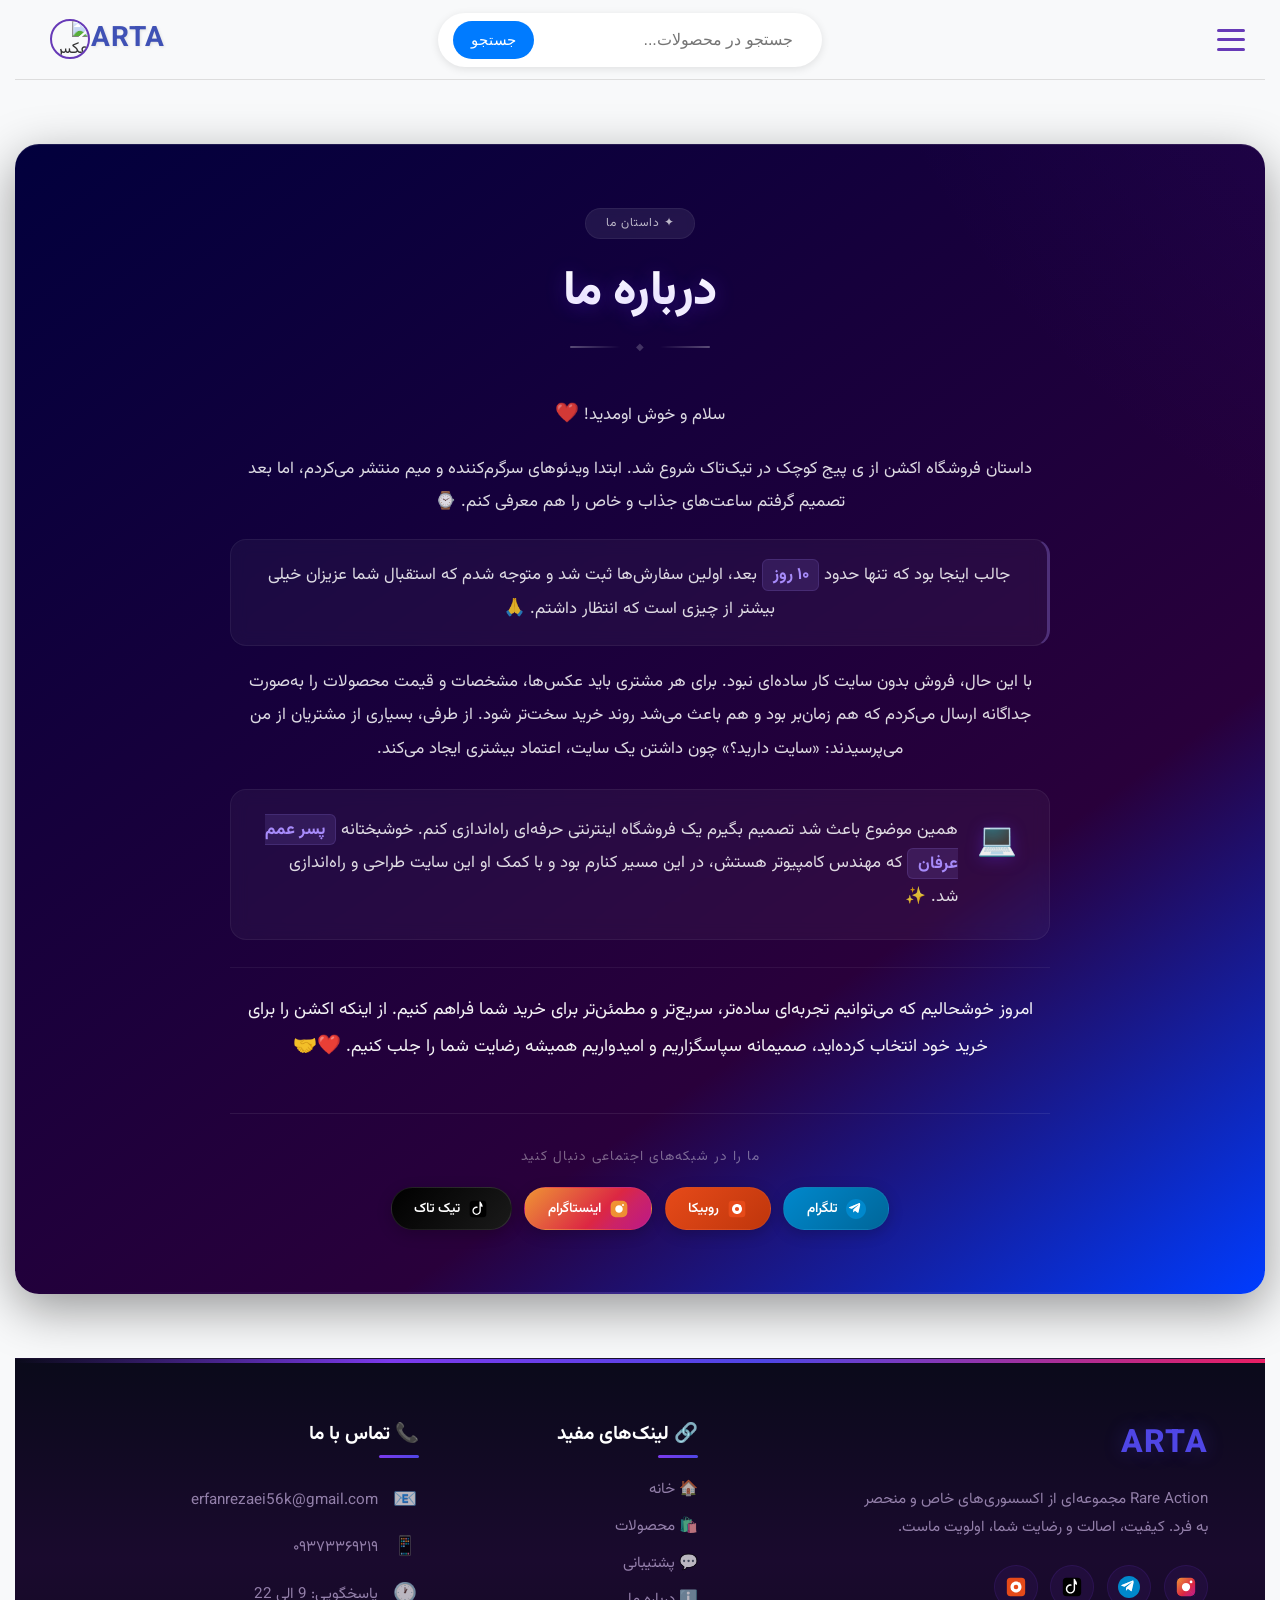
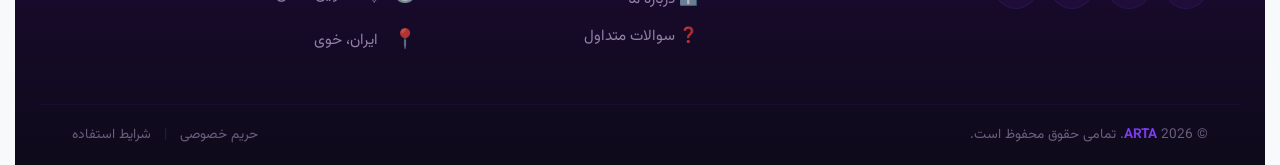
==== commit 7d63d98d: "Add files via upload" ====
--- a/aboutus.html
+++ b/aboutus.html
@@ -444,11 +444,11 @@
                         <div class="header-right">
                 <!-- لوگوی سایت -->
                 <div class="logo-container">
-                    <span class="logo-part2">Action</span><span class="logo-part1">Rare</span>
+                    <span class="logo-part2">ARTA</span>
                 </div>
                 <!-- عکس پروفایل (پیج) -->
                 <div class="profile-picture-container">
-                    <img src="images/RareAction.jpg" alt= "عکس پروفایل" class="profile-picture">
+                    <img src="images/ARTA.jpg" alt= "عکس پروفایل" class="profile-picture">
                 </div>
             </div>
         </header>
@@ -519,7 +519,7 @@
                     </a>
 
                     <!-- اینستاگرام -->
-                    <a href="https://www.instagram.com/rareaction_2026?igsh=MXd6MGVqdzZ6cGJiag==" target="_blank" rel="noopener noreferrer" class="social-btn instagram-btn">
+                    <a href="https://www.instagram.com/rareaction_2226?igsh=MzhqMXd0bm92NjZw" target="_blank" rel="noopener noreferrer" class="social-btn instagram-btn">
                         <svg class="social-icon" viewBox="0 0 24 24" fill="none" xmlns="http://www.w3.org/2000/svg">
                             <rect x="2" y="2" width="20" height="20" rx="6" fill="url(#instaGrad)"/>
                             <path d="M12 7.5C9.51472 7.5 7.5 9.51472 7.5 12C7.5 14.4853 9.51472 16.5 12 16.5C14.4853 16.5 16.5 14.4853 16.5 12C16.5 9.51472 14.4853 7.5 12 7.5Z" fill="white"/>
@@ -560,7 +560,7 @@
         <!-- بخش درباره ما -->
         <div class="footer-section about">
             <div class="footer-logo">
-                <span class="logo-part1">Rare</span><span class="logo-part2">Action</span>
+                <span class="logo-part2">ARTA</span>
             </div>
             <p class="footer-description">
                 Rare Action مجموعه‌ای از اکسسوری‌های خاص و منحصر به فرد. 
@@ -568,7 +568,7 @@
             </p>
             <div class="footer-social">
                 <!-- اینستاگرام -->
-                <a href="https://www.instagram.com/rareaction_2026?igsh=MXd6MGVqdzZ6cGJiag==" target="_blank" class="social-link" aria-label="اینستاگرام" title="اینستاگرام">
+                <a href="https://www.instagram.com/rareaction_2226?igsh=MzhqMXd0bm92NjZw" target="_blank" class="social-link" aria-label="اینستاگرام" title="اینستاگرام">
                     <svg viewBox="0 0 24 24" width="22" height="22">
                         <defs>
                             <linearGradient id="instaGradFooter" x1="0%" y1="0%" x2="100%" y2="100%">
@@ -587,7 +587,7 @@
                 </a>
                 
                 <!-- تلگرام -->
-                <a href="https://t.me/rareaction_20261" target="_blank" class="social-link" aria-label="تلگرام" title="تلگرام">
+                <a href="https://t.me/ARTA_rare" target="_blank" class="social-link" aria-label="تلگرام" title="تلگرام">
                     <svg viewBox="0 0 24 24" width="22" height="22">
                         <path d="M12 0C5.373 0 0 5.373 0 12C0 18.627 5.373 24 12 24C18.627 24 24 18.627 24 12C24 5.373 18.627 0 12 0Z" fill="#0088CC"/>
                         <path d="M17.0806 7.05116L15.0006 16.0292C14.8726 16.5722 14.5046 16.7422 14.0486 16.4752L10.7826 14.0412L9.21464 15.5542C9.07464 15.6942 8.95564 15.8122 8.68364 15.8122L8.86564 12.4842L14.9156 7.05616C15.1236 6.87316 14.8726 6.77116 14.5966 6.95316L7.05264 11.7662L3.82864 10.7152C3.29864 10.5492 3.28664 10.1882 3.94064 9.92116L16.1496 4.85616C16.5986 4.69016 16.9846 4.96016 16.8376 5.72216L17.0806 7.05116Z" fill="white"/>
@@ -651,7 +651,7 @@
 
     <!-- بخش پایین فوتر -->
     <div class="footer-bottom">
-        <span>© 2026 <strong>Rare Action</strong>. تمامی حقوق محفوظ است.</span>
+        <span>© 2026 <strong>ARTA</strong>. تمامی حقوق محفوظ است.</span>
         <span class="footer-bottom-links">
             <a href="#">حریم خصوصی</a>
             <span class="divider">|</span>
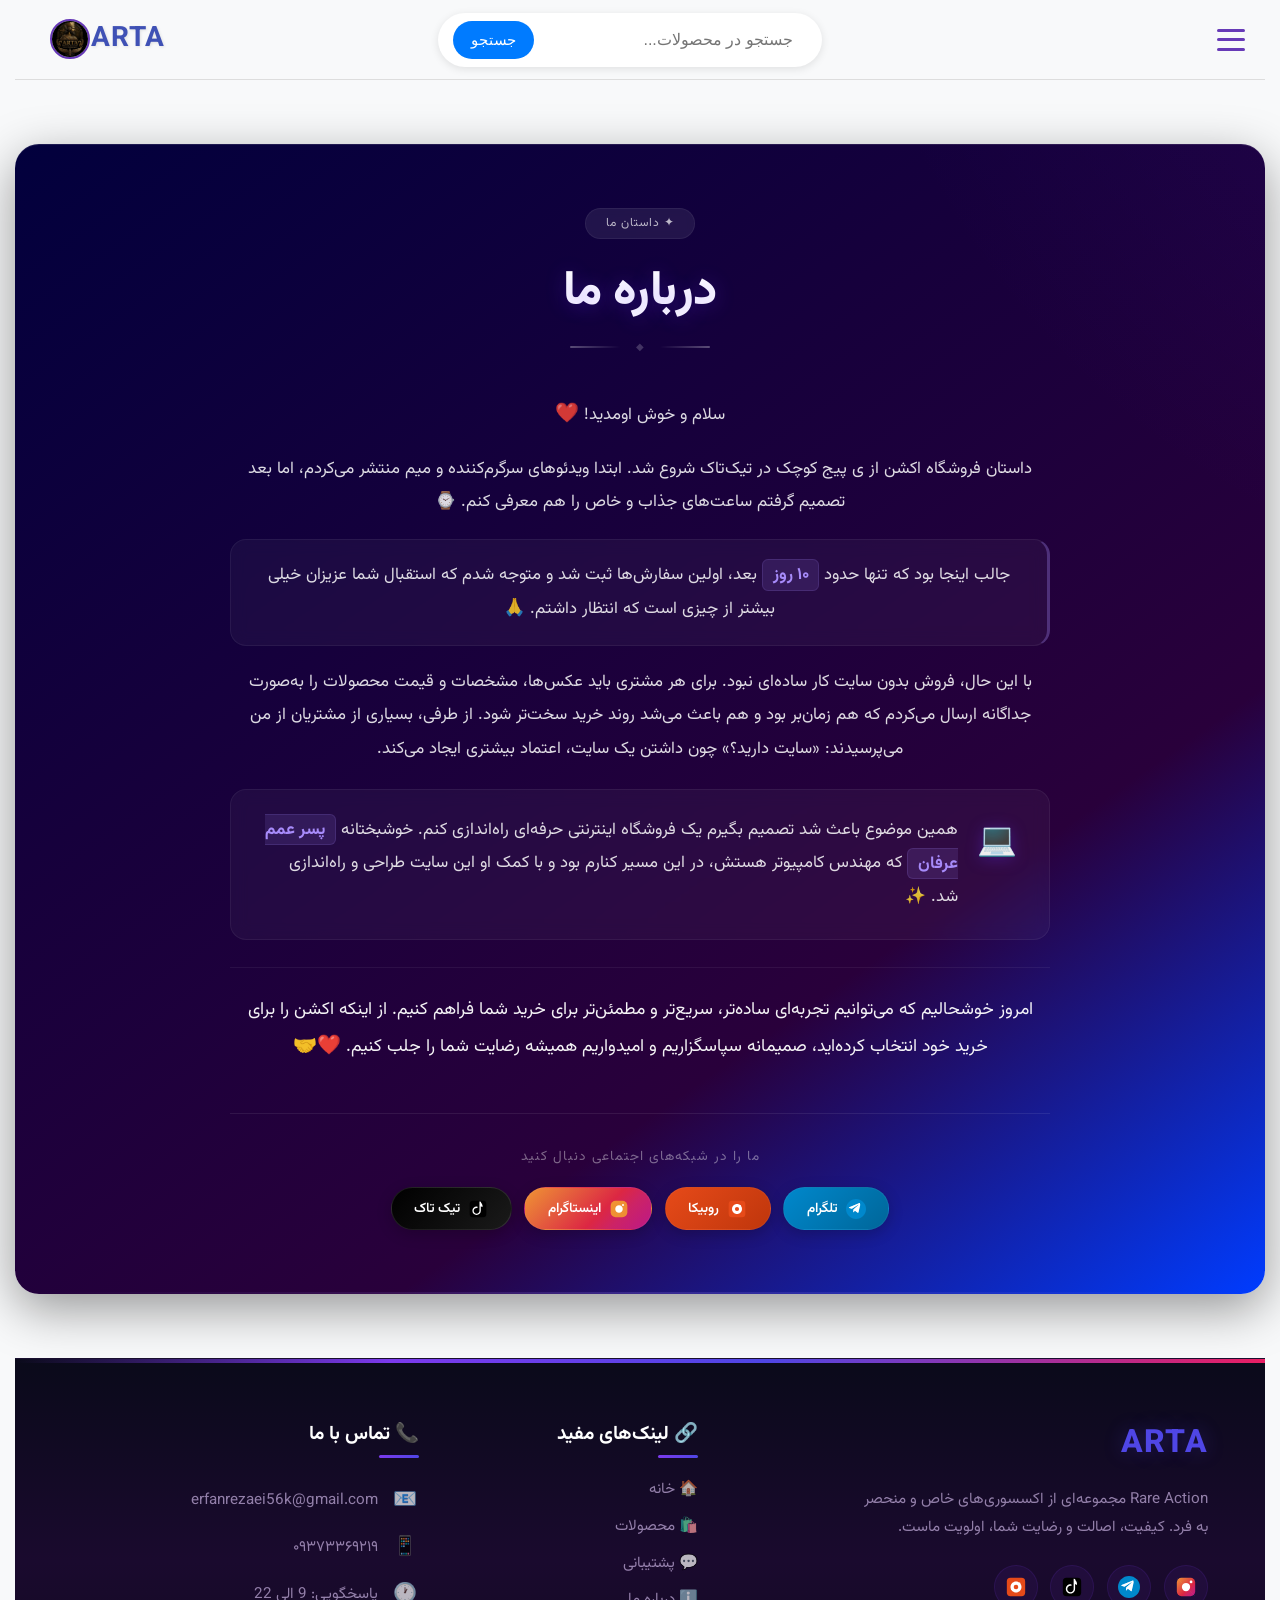
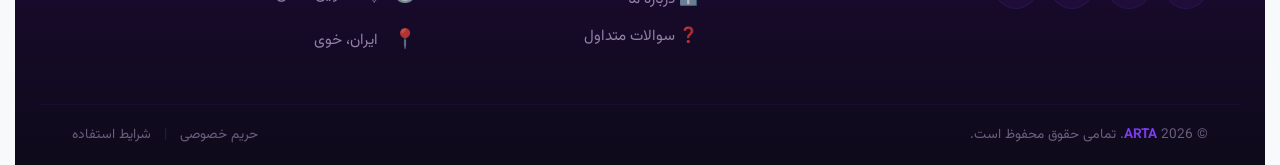
==== commit 651e36ca: "Add files via upload" ====
--- a/aboutus.html
+++ b/aboutus.html
@@ -3,7 +3,7 @@
 <head>
     <meta charset="UTF-8">
     <meta name="viewport" content="width=device-width, initial-scale=1.0">
-    <title>Rare Action - درباره ما</title>
+    <title>ARTA - درباره ما</title>
     <link rel="stylesheet" href="style.css">
 
     <!-- فونت وزیر -->
